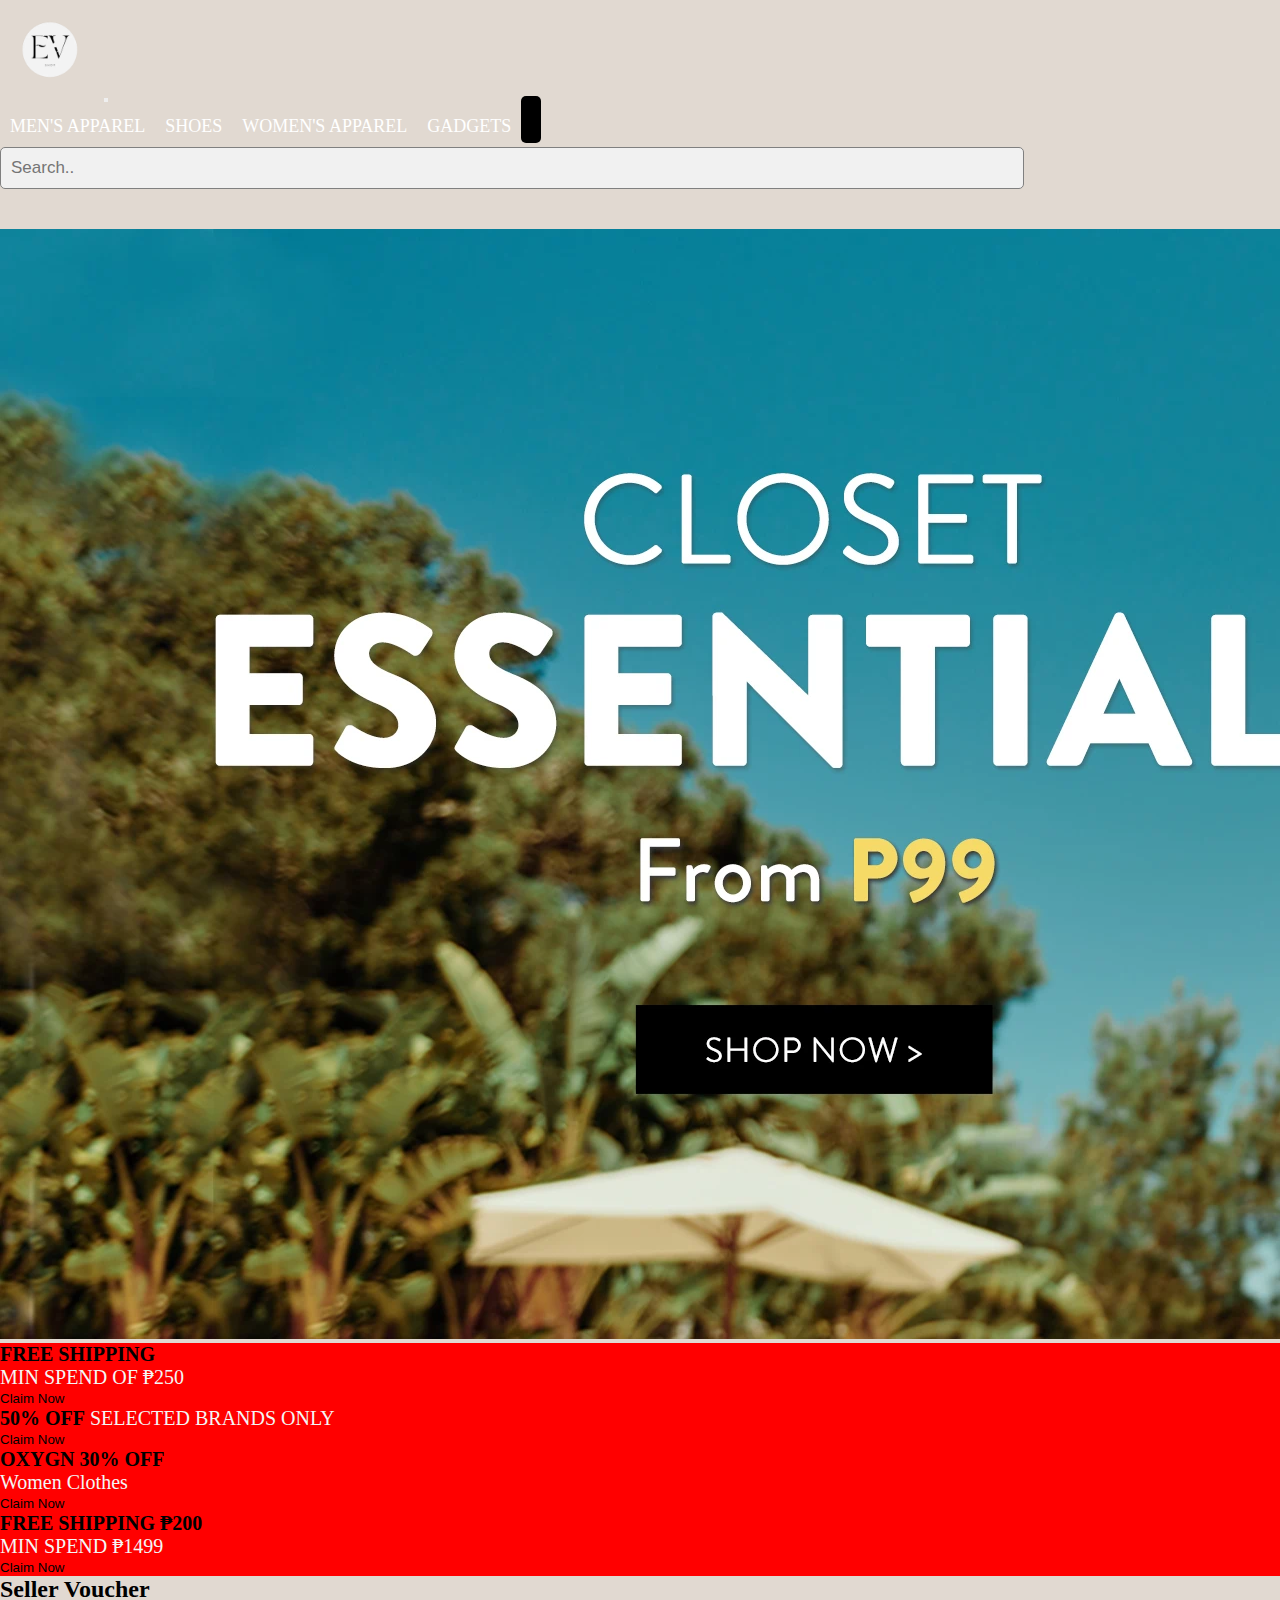
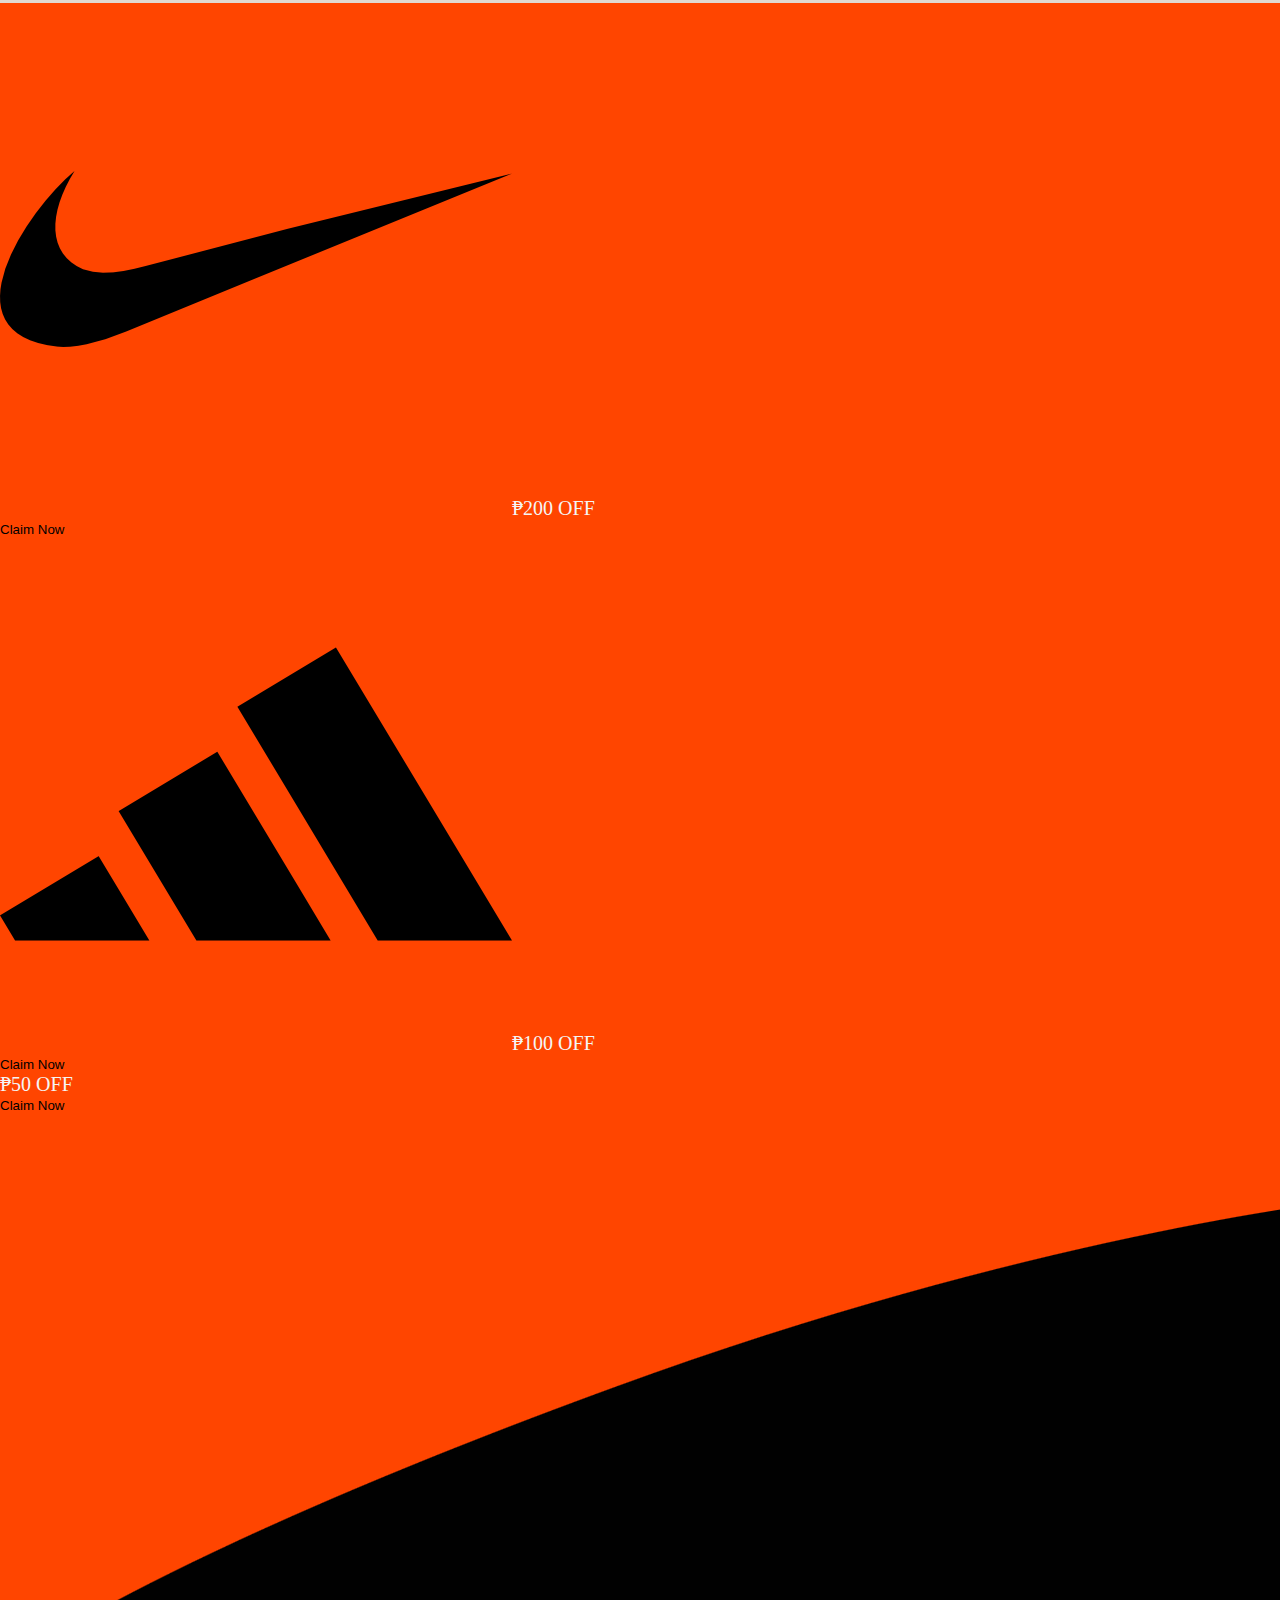
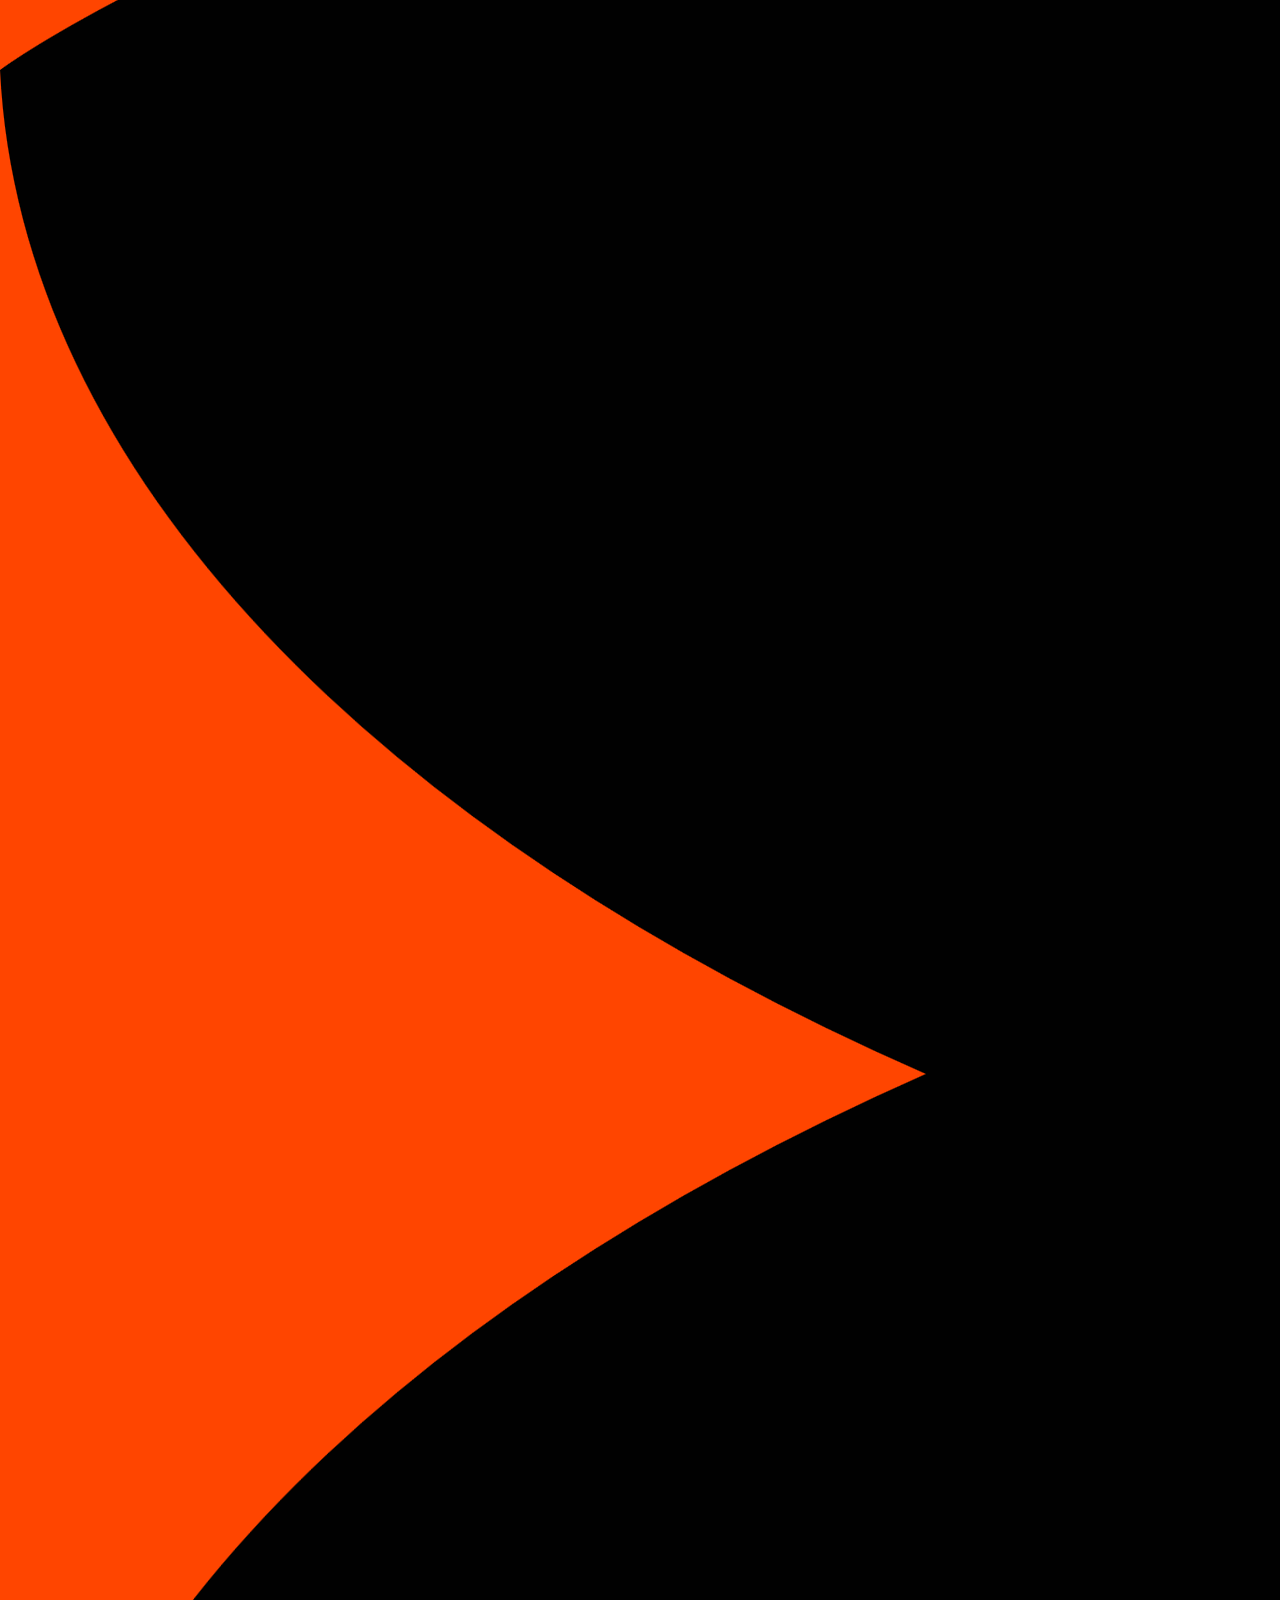
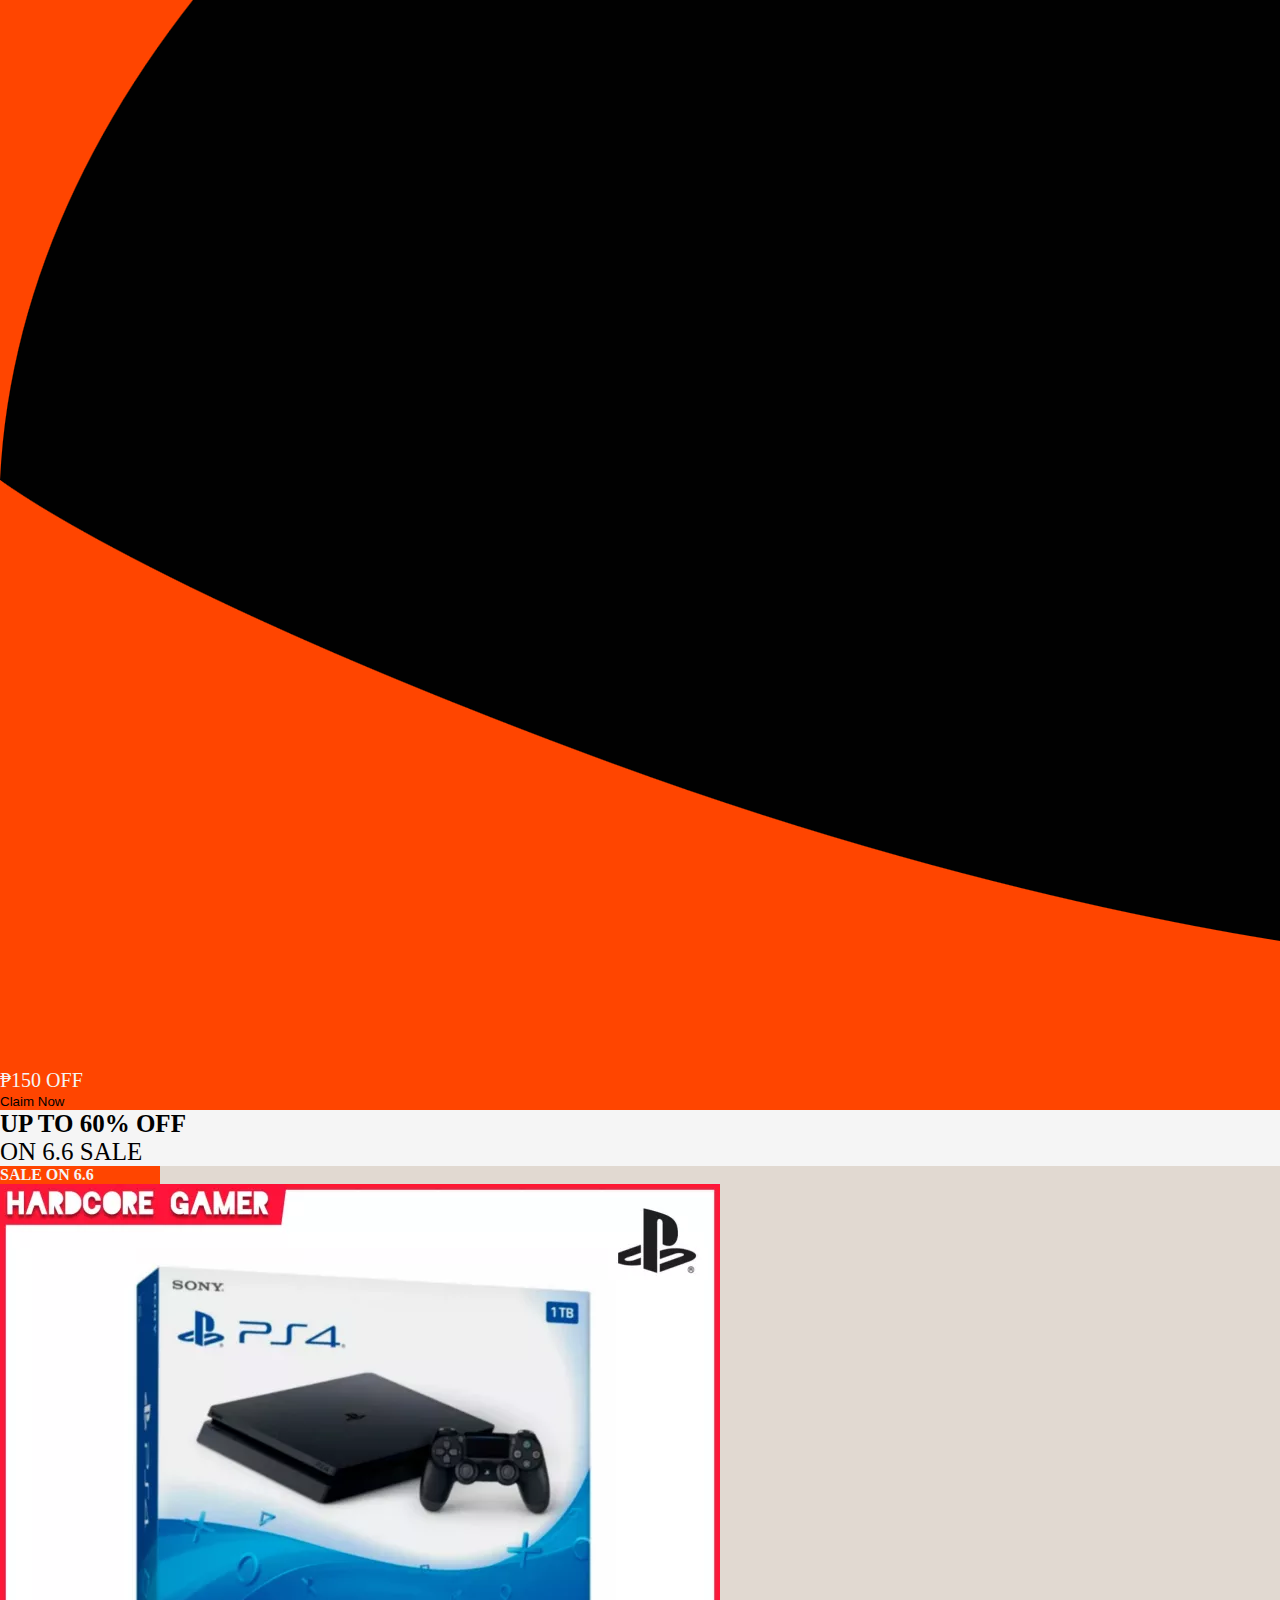
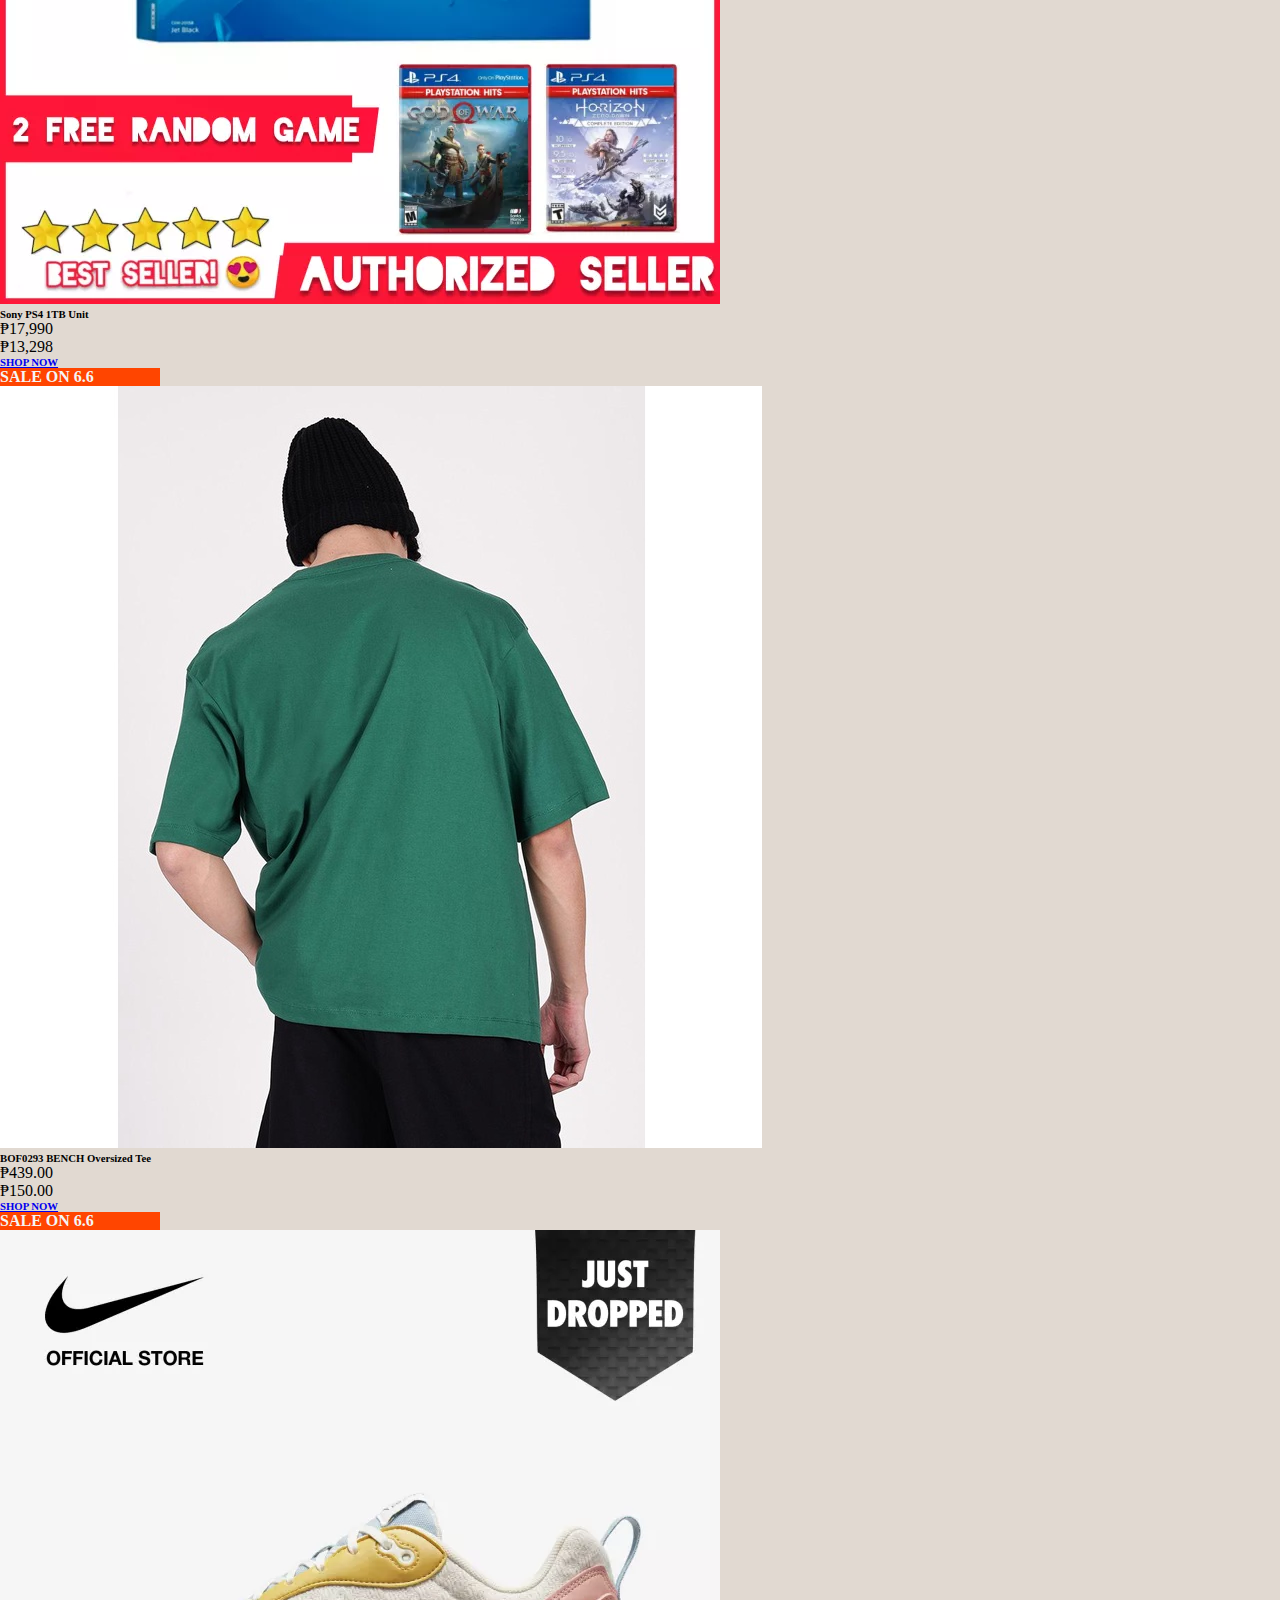
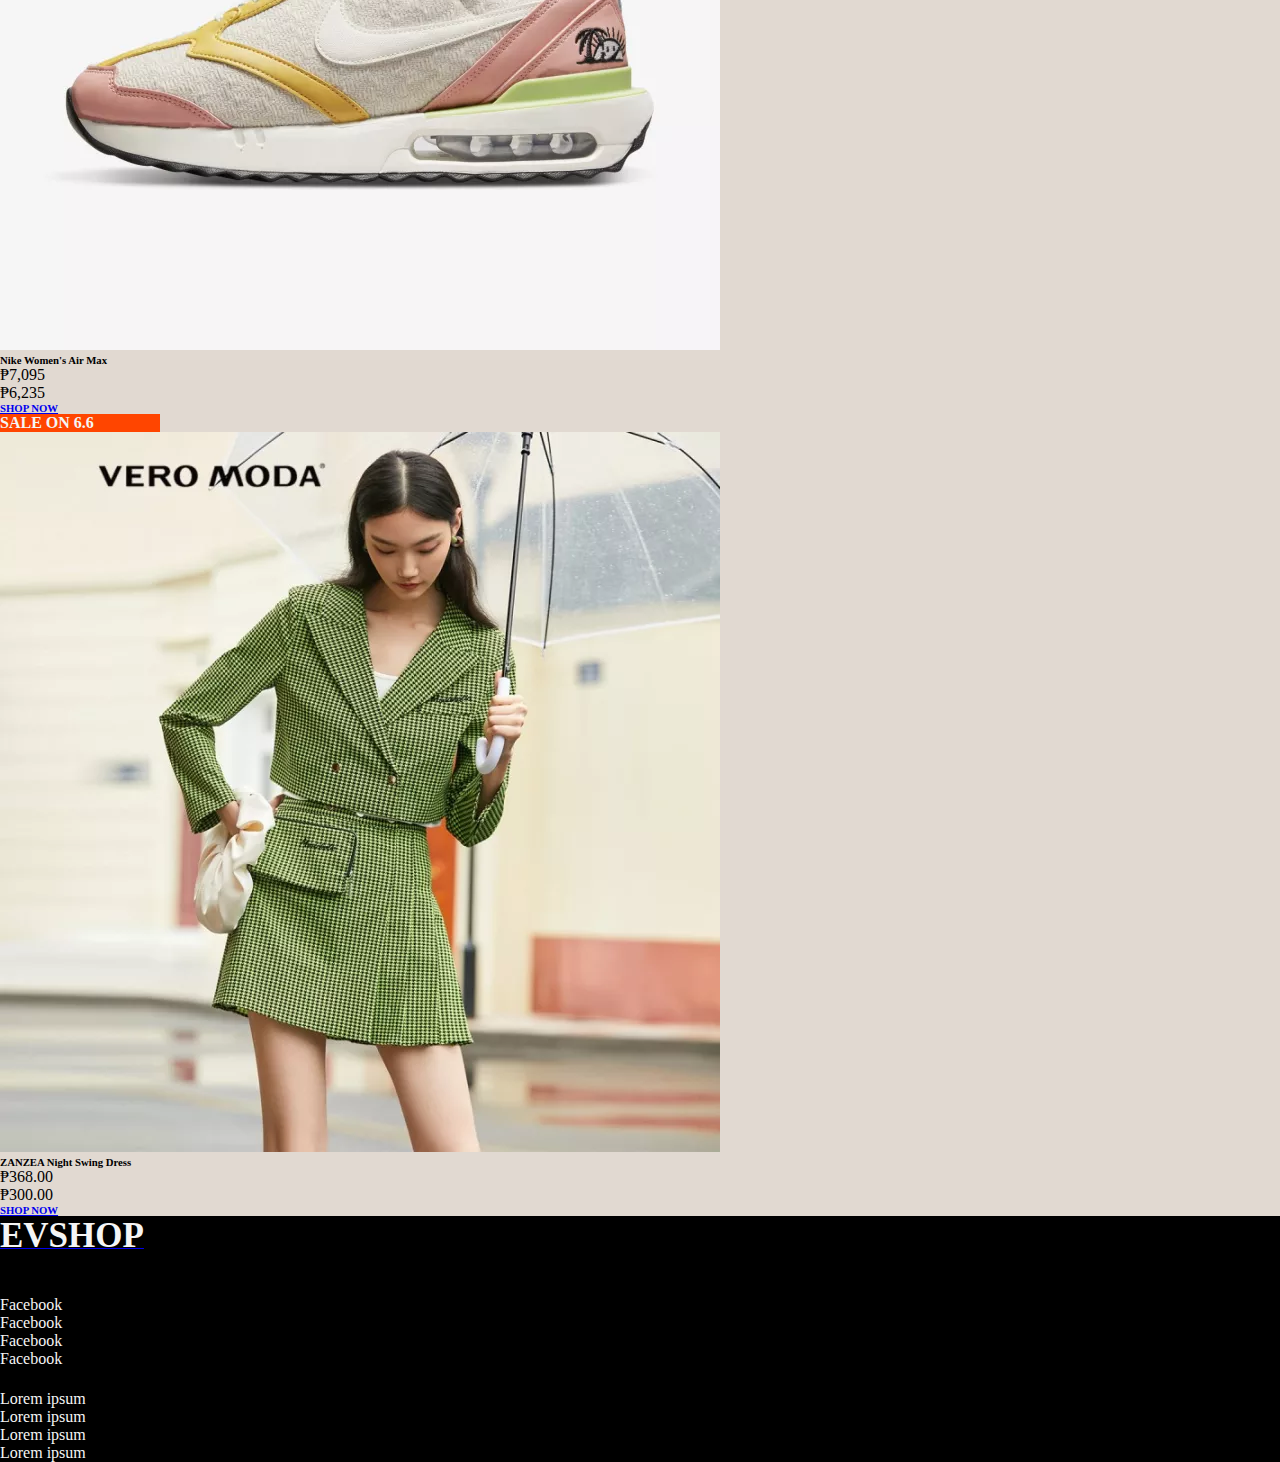
==== ADS-INDEX.html @ c8501a7f "initialize" ====
<!DOCTYPE html>
<html lang="en">
<head>
    <meta charset="UTF-8">
    <meta http-equiv="X-UA-Compatible" content="IE=edge">
    <meta name="viewport" content="width=device-width, initial-scale=1.0">
    <title>ADS</title>
    <link href="https://cdn.jsdelivr.net/npm/bootstrap@5.0.2/dist/css/bootstrap.min.css" rel="stylesheet"
     integrity="sha384-EVSTQN3/azprG1Anm3QDgpJLIm9Nao0Yz1ztcQTwFspd3yD65VohhpuuCOmLASjC" crossorigin="anonymous">
     <script src="https://kit.fontawesome.com/628e0fa5af.js" crossorigin="anonymous"></script>
     <link rel="stylesheet" href="./ADS.css">
    </head>
<body>
  <nav class="navbar navbar-expand-lg bg-dark ">
    <div class="container-fluid">
      <a class="navbar-brand" href="index.html"><img src="./logo.jpg-removebg-preview.png" alt="" style="height:100px"></a>
      <button class="navbar-toggler" type="button" data-bs-toggle="collapse" data-bs-target="#navbarSupportedContent" aria-controls="navbarSupportedContent" aria-expanded="false" aria-label="Toggle navigation">
        <span class="navbar-toggler-icon"></span>
        
      </button>
      <div>
        <ul>
          <a href="./MEN'S - SHIRT.html"><li style="color: white; font-weight:500 ; font-size:18px ; " class="navbar-categories px-4">MEN'S APPAREL</li> </a>
          <a href="./shoes-page.html"><li style="color: white; font-weight:500 ; font-size:18px ; " class="navbar-categories px-4">SHOES</li> </a>
          <a href="./women-dress-index.html"><li style="color: white; font-weight:500 ; font-size:18px ; " class="navbar-categories px-4" >WOMEN'S APPAREL</li> </a>
          <a href="./phones.html"><li style="color: white; font-weight:500 ; font-size:18px ; " class="navbar-categories px-4">GADGETS</li> </a>
        </ul>
      </div>
     
  
        <form class="try" >
          <input type="text" placeholder="Search.." name="search" style="border-radius: 5px;">
          <a href="./shoes-page.html" button type="submit" #id="seach-button" style="border-radius: 5px; background-color: black; padding: 10px; color: whitesmoke; text-decoration: none;" class="d-flex "><i class="fa fa-search"></i></button></a>
        </form>
      </div>
    </div>
      <div class="collapse navbar-collapse mx-4" id="navbarSupportedContent">
        <ul class="navbar-nav me-auto mb-2 mb-lg-0">
          <li class="nav-item">
            <a class="nav-link active" aria-current="page" href="#" style="color:whitesmoke ;"><i class="fa-solid fa-bag-shopping"></i></a>
          </li>
          <li class="nav-item">
            <a class="nav-link heart" href="#" style="color: red;"><i class="fa-solid fa-heart"></i></a>
          </li>
          <li class="nav-item">
            <a class="nav-link" href="login.html"  style="color:whitesmoke ;"><i class="fa-solid fa-id-card-clip"></i></a>
          </li>
        </ul>
      </div>
    </div>
  </nav>

      <!--CONTENT--------------------------------------------------------------------->
      <div class="containerp">
        <div class="row">
          <div class="col">
            <img src="./adsban.jpg" class="w-100  ads">
          </div>
        </div>
      </div>     
    <div class="container1  text-center ">
<div class="row">
            <div class="col-3">
              
                <div style="background-color: red ;" class="p-3 coupon">
                 <a href="#" style="font-size:20px; text-decoration:none; color:whitesmoke;">  <i class="fa-solid fa-truck" style="color: black;"></i> 
                    <span style="color:black; font-weight:700;">  FREE SHIPPING</span> <br>MIN SPEND OF ₱250</a><br>
                    <button  style="font-weight:500; border: 0ch; background-color: red;" class="py-2">Claim Now</button>
                </div>
            </div>
              <div class="col-3">
                <div style="background-color: red ;" class="p-3 coupon">
                 <a href="#" style="font-size:20px; text-decoration:none; color:whitesmoke;"> <span style="color:black; font-weight:700;">50% OFF</span> 
                  <span style="font-size: 20px;">SELECTED BRANDS ONLY </span></a> <br>
                  <button  style="font-weight:500; border: 0ch; background-color: red;" class="py-2">Claim Now</button>
                </div>
            </div>
            <div class="col-3">
                <div style="background-color: red ;" class="p-3 coupon">
                 <a href="#" style="font-size:20px; text-decoration:none; color:whitesmoke;">  <i class="	fas fa-tshirt" style="color: black;"></i> 
                    <span style="color:black; font-weight:700;">
                    OXYGN 30% OFF</span> <br>Women Clothes </a> <br>
                    <button  style="font-weight:500; border: 0ch; background-color: red;" class="py-2">Claim Now</button>
                </div>
            </div>
            <div class="col-3">
                <div style="background-color: red ;" class="p-3 coupon">
                 <a href="#" style="font-size:20px; text-decoration:none; color:whitesmoke;">  <i class="fa-solid fa-truck" style="color: black;"></i>  
                  <span style="color:black; font-weight:700;">FREE SHIPPING ₱200</span><br>MIN SPEND ₱1499 </a> <br>
                  <button  style="font-weight:500; border: 0ch; background-color: red;" class="py-2">Claim Now</button>
                </div>
            </div>
        </div>
      <section>
          <div class="container py-4">
              <div class="row py-3">
                  <div class="col bg-light ">
                    <h2 style="font-weight:600; font-family: serif;" class="p-2">Seller Voucher</h2>
                  </div>
                  <div class="row py-5">
                    <div class="col-3">
                        <div style="background-color: orangered ;" class="p-3 coupon h-100 w-100">
                         <a href="#" style="font-size:20px; text-decoration:none; color:whitesmoke;">  <img src="./nike-vouvher.png" alt="" 
                            class="w-50 h-100 float-start">₱200 OFF</a>
                        <div class="p-3">
                            <button  style="font-weight:500; border: 0ch; background-color: orangered;">Claim Now</button>
                        </div>
                        </div>
                    </div>
                    <div class="col-3">
                        <div style="background-color: orangered ;" class="p-3 coupon h-100 w-100">
                         <a href="#" style="font-size:20px; text-decoration:none; color:whitesmoke;">  <img src="./adidas-voucher.png" alt="" 
                            class="w-50 h-100 float-start">₱100 OFF</a>
                        <div class="p-3">
                            <button  style="font-weight:500; border: 0ch; background-color: orangered;">Claim Now</button>
                        </div>
                        </div>
                    </div>
                    <div class="col-3">
                        <div style="background-color: orangered ;" class="p-3 coupon h-100 w-100">
                         <a href="#" style="font-size:20px; text-decoration:none; color:whitesmoke;">  <img src="./zanzea-removebg-preview.png" alt="" 
                            class="w-50 h-100 float-start">₱50 OFF</a>
                        <div class="p-3">
                            <button  style="font-weight:500; border: 0ch; background-color: orangered;">Claim Now</button>
                        </div>
                        </div>
                    </div>
                    <div class="col-3">
                        <div style="background-color: orangered;" class="p-3 coupon h-100 w-100">
                         <a href="#" style="font-size:20px; text-decoration:none; color:whitesmoke;">  <img src="./Under_Armour_logo.png" alt="" 
                            class="w-50 h-100 float-start">₱150 OFF</a>
                        <div class="p-3">
                            <button  style="font-weight:500; border: 0ch; background-color: orangered">Claim Now</button>
                        </div>
                        </div>
                    </div>
                    </div>
                </div>
              </div>
          </div>
      </section>

      
      <div class="container">
        <div class="outside-txt text-center pt-2" style="color: whitesmoke; background-color: whitesmoke"> <a href="#" style="color: black; text-decoration:none; ">
          <span style="font-size:25px; color:black; font-weight:700 ;">UP TO 60% OFF</span><span style="font-size: 25px;"><br>  ON 6.6 SALE <i class="fa-solid fa-heart" ></i></span></a> 
          </div>
        <div class="row">
          <div class="col">
            <div class="container py-5 text-center ">
              <div class="row">
                  <div class="col-3 products">
                    <div class="card mt-2 mx-5 " style="width: 10rem;">
                      <div class="label " style="background-color: orangered; font-weight: 600; color: whitesmoke;" >SALE   ON 6.6 </div> 
                        <a href="#"> <img src="./ps4.jpg" class="card-img-top mt-3 products-men  " alt="..."></a> 
                          <div class="card-body">
                              <div class="card-text">
                                <h6>Sony PS4 1TB Unit</h6>
                                  <p class="text-end text-muted text-decoration-line-through">₱17,990 </p> 
                                  <p class="text-end">₱13,298</p> 
                      <div class="d-flex" style="align-content:flex-end ; justify-content: end;">
                              <i class="fa fa-star text-danger"></i><i class="fa fa-star text-danger"></i><i class="fa fa-star text-danger"></i>
                                  <i class="fa fa-star text-danger"></i><i class="fa fa-star text-danger"></i>
                      </div>
                      <div class=" py-3">
                      <a href="./phones.html"><h6>SHOP NOW<i class="fa-solid fa-arrow-right-long px-2" ></i></h6></a> 
                    </div>
                </div>
                
              </div>
             
            </div>
                  </div>
                  <div class="col-3 products">
                  <div class="card mt-2 mx-5 " style="width: 10rem;">
                    <div class="label " style="background-color: orangered; font-weight: 600; color: whitesmoke;"> SALE  ON 6.6 </div> 
                    <a href="#"> <img src="./bench1.jpg" class="card-img-top mt-3 products-men  " alt="..." style="position:relative;"></a>
                      <div class="card-body">
                          <div class="card-text">
                            <h6>BOF0293 BENCH Oversized Tee </h6>
                            <p class="text-end text-muted text-decoration-line-through">₱439.00 </p> 
                            <p class="text-end">₱150.00</p>  
                  <div class="d-flex " style="align-content:flex-end ; justify-content: end;">
                          <i class="fa fa-star text-danger"></i><i class="fa fa-star text-danger"></i><i class="fa fa-star text-danger"></i>
                              <i class="fa fa-star text-danger"></i><i class="fa fa-star text-danger"></i>
                  </div>
                  <div class=" py-3">
                  <a href="./MEN'S - SHIRT.html"><h6>SHOP NOW<i class="fa-solid fa-arrow-right-long px-2" ></i></h6></a> 
                </div>
            </div>
                      </div>
          </div>
                  </div>
                  <div class="col-3 products">
                  <div class="card mt-2 mx-5 " style="width: 10rem;">
                    <div class="label " style="background-color: orangered; font-weight: 600;color: whitesmoke;"  >SALE  ON 6.6 </div> 
                    <a href = "#">  <img src="./nike1.jpg" class="card-img-top mt-3 mx-auto products-men" alt="..."></a>
                      <div class="card-body">
                          <div class="card-text">
                            <h6>Nike Women's Air Max</h6>
                            <p class="text-end text-muted text-decoration-line-through">₱7,095 </p> 
                            <p class="text-end">₱6,235</p>  
                  <div class="d-flex " style="align-content:flex-end ; justify-content: end;">
                          <i class="fa fa-star text-danger"></i><i class="fa fa-star text-danger"></i><i class="fa fa-star text-danger"></i>
                              <i class="fa fa-star text-danger"></i><i class="fa fa-star text-danger"></i>
                  </div>
                  <div class=" py-3">
                    <a href="./shoes-page.html"><h6>SHOP NOW<i class="fa-solid fa-arrow-right-long px-2" ></i></h6></a> 
                </div>
            </div>
                      </div>
            
          </div>
          </div>
          <div class="col-3 products">
                    <div class="card mt-2 mx-5 " style="width: 10rem;">
                      <div class="label " style="background-color: orangered; font-weight: 600; color: whitesmoke;" >SALE  ON 6.6 </div> 
                      <a href = "#">  <img src="./veromoda2.jpg" class="card-img-top mt-3 mx-auto products-men" alt="..."></a>
                        <div class="card-body">
                            <div class="card-text">
                              <h6>ZANZEA Night Swing Dress</h6>
                              <p class="text-end text-muted text-decoration-line-through">₱368.00 </p> 
                              <p class="text-end">₱300.00</p>  
                    <div class="d-flex " style="align-content:flex-end ; justify-content: end;">
                            <i class="fa fa-star text-danger"></i><i class="fa fa-star text-danger"></i><i class="fa fa-star text-danger"></i>
                                <i class="fa fa-star text-danger"></i><i class="fa fa-star text-danger"></i>
                    </div>
                    <div class=" py-3">
                    <a href="./women-dress-index.html"><h6>SHOP NOW<i class="fa-solid fa-arrow-right-long px-2" ></i></h6></a> 
                  </div>
              </div>
            
          </div>
        
         
        </div>
        
           
            
          </section>
        
          
        </div>
           </div>
            </div>
          </div>
        </div>
      </div>
      
  <footer class="bg-dark text-white pt-5 pb-3" style="background-color: black !important;"  >
    <div class="container text-center">
      <div class="row text-center">
        <div class="col-md-6 col-lg-3 mx-auto">
     
          <a class="navbar-brand" href="#"><span style="color:whitesmoke; font-weight: 900; font-size: 35px;">EVSHOP
      </a>
        <p>llum dolore eu fugiat nulla pariatur. Excepteur sint occaecat cupidatat non proident, sunt in culpa qui officia deserunt mollit anim id est laborum.</p>
        </div>
        <div class="col-md-6 col-lg-2" >
          <h3 class="fw-bold" style="font-family:'Gill Sans', 'Gill Sans MT', Calibri, 'Trebuchet MS', sans-serif ;"> LINKS</h3>
          <p>
            <a href="#" style="text-decoration: none; color: whitesmoke;">Facebook</a>
          </p>
          <p>
             <a href="#" style="text-decoration: none; color: whitesmoke;">Facebook</a>
          </p>
          <p>
             <a href="#" style="text-decoration: none; color: whitesmoke;">Facebook</a>
          </p>
          <p>
             <a href="#" style="text-decoration: none; color: whitesmoke;">Facebook</a>
          </p>
        </div>

        <div class="col-md-6 col-lg-4" >
          <h3 class="fw-bold" style="font-family:'Gill Sans', 'Gill Sans MT', Calibri, 'Trebuchet MS', sans-serif ;"> ABOUT US</h3>
          <p>
            <a href="#" style="text-decoration: none; color: whitesmoke;">Lorem ipsum</a>
          </p>
          <p>
          <a href="#" style="text-decoration: none; color: whitesmoke;">Lorem ipsum</a>
          </p>
          <p>
          <a href="#" style="text-decoration: none; color: whitesmoke;">Lorem ipsum</a>
          </p>
          <p>
          <a href="#" style="text-decoration: none; color: whitesmoke;">Lorem ipsum</a>
          </p>
        </div>
        
      </div>
    </div>

  </footer>
      
</html>
---- ADS.css ----
* {
    box-sizing: border-box;
    margin: 0;
    padding: 0;
  }

  body{
      background-color:#E1D9D1 ;
  }
  

  .nav-item a{
    
    font-weight: 400;
    font-size: 25px;

    
 
}

nav ul li{
float: left;
list-style-type: none;
padding: 10px;
position: relative;
}

nav ul li a{

padding: 10px 14px;
text-decoration: none;
display: block;


}



nav a {
    
    font-size: 25px;
 }

form.try input[type=text] {
    padding: 10px;
    font-size: 17px;
    border: 1px solid grey;
    float: left;
    width: 80%;
    background: #f1f1f1;
    border-radius:5px ;
  }
  
  /* Style the submit button */
  form.try button {
    float: left;
    width: 20%;
    padding: 10px;
    background: black;
    color: white;
    font-size: 17px;
    border: 1px solid grey;
    border-left: none; /* Prevent double borders */
    cursor: pointer;
  }
  
  form.try button:hover {
    background: gray;
  }
  
  /* Clear floats */
  form.try::after {
    content: "";
    clear: both;
    display: table;
  }

  .navbar-categories{
    text-decoration: none;
    color: black;
    font-weight: 600;
    letter-spacing: .5;
    position: relative;
    
}
.navbar-categories:hover{
    color: black;
}


.navbar-categories:after{
    content:"";
    position: absolute;
    background-color: whitesmoke;
    height: 3px;
    width: 0;
    left: 0;
    bottom: -10px;
    transition: .3s;
}
.navbar-categories:hover:after{
  width: 50%;
}
  form.example input[type=text] {
    padding: 10px;
    font-size: 17px;
    border: 1px solid grey;
    float: left;
    width: 80%;
    background: #f1f1f1;
  }
  
  /* Style the submit button */
  form.example button {
    float: left;
    width: 20%;
    padding: 10px;
    background: black;
    color: white;
    font-size: 17px;
    border: 1px solid grey;
    border-left: none; /* Prevent double borders */
    cursor: pointer;
  }
  
  form.example button:hover {
    background: #0b7dda;
  }
  
  /* Clear floats */
  form.example::after {
    content: "";
    clear: both;
    display: table;
  }
 nav a {
    
     font-size: 25px;
  }

  form.try input[type=text] {
    padding: 10px;
    font-size: 17px;
    border: 1px solid grey;
    float: left;
    width: 80%;
    background: #f1f1f1;
    border-radius:5px ;
  }
  
  /* Style the submit button */
  form.try button {
    float: left;
    width: 20%;
    padding: 10px;
    background: black;
    color: white;
    font-size: 17px;
    border: 1px solid grey;
    border-left: none; /* Prevent double borders */
    cursor: pointer;
  }
  
  form.try button:hover {
    background: gray;
  }
  
  /* Clear floats */
  form.try::after {
    content: "";
    clear: both;
    display: table;
  }

.ads{
cursor: pointer;

}

.coupon:hover{
    transform: translate(0, -10px);
    transition: .3s ease;
    cursor: pointer;
  
  }

  .products-men:hover{
    transform: translate(0, -10px);
    transition: .3s ease;
    cursor: pointer;
  
    
    }
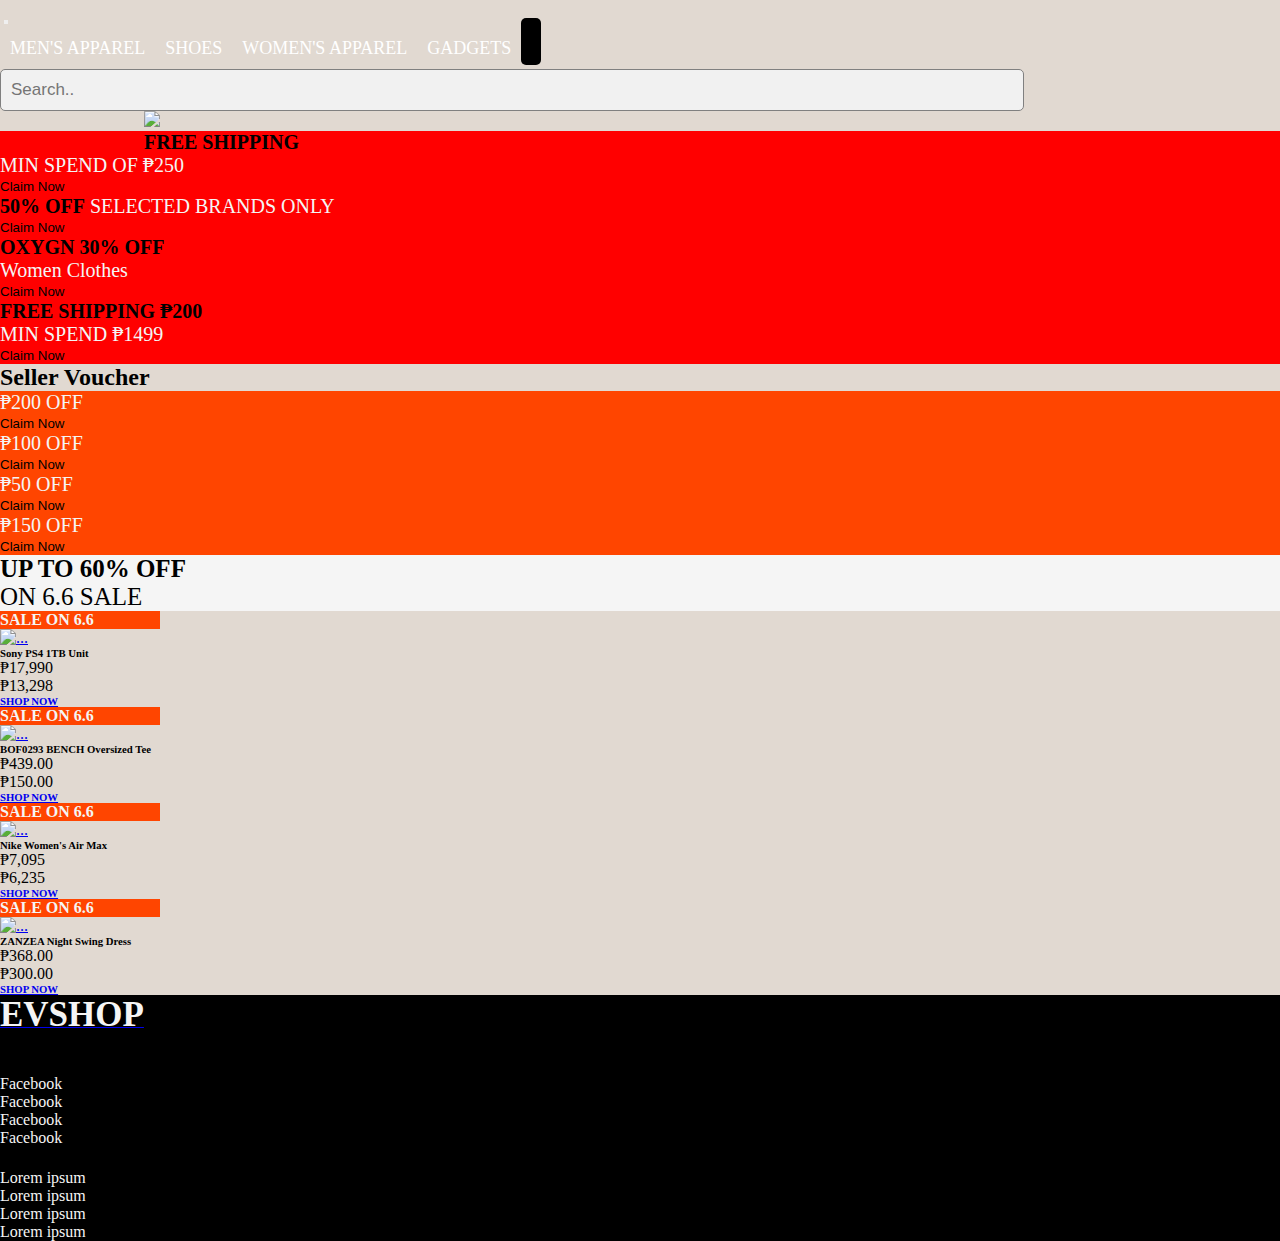
==== commit b38b545f: "initialize" ====
--- a/ADS-INDEX.html
+++ b/ADS-INDEX.html
@@ -20,7 +20,11 @@
       </button>
       <div>
         <ul>
-          <a href="./MEN'S - SHIRT.html"><li style="color: white; font-weight:500 ; font-size:18px ; " class="navbar-categories px-4">MEN'S APPAREL</li> </a>
+          <a href="./MEN'S - SHIRT.html">
+            <li style="color: white; font-weight:500 ; font-size:18px ; " class="navbar-categories px-4">
+              MEN'S APPAREL
+            </li>
+           </a>
           <a href="./shoes-page.html"><li style="color: white; font-weight:500 ; font-size:18px ; " class="navbar-categories px-4">SHOES</li> </a>
           <a href="./women-dress-index.html"><li style="color: white; font-weight:500 ; font-size:18px ; " class="navbar-categories px-4" >WOMEN'S APPAREL</li> </a>
           <a href="./phones.html"><li style="color: white; font-weight:500 ; font-size:18px ; " class="navbar-categories px-4">GADGETS</li> </a>
